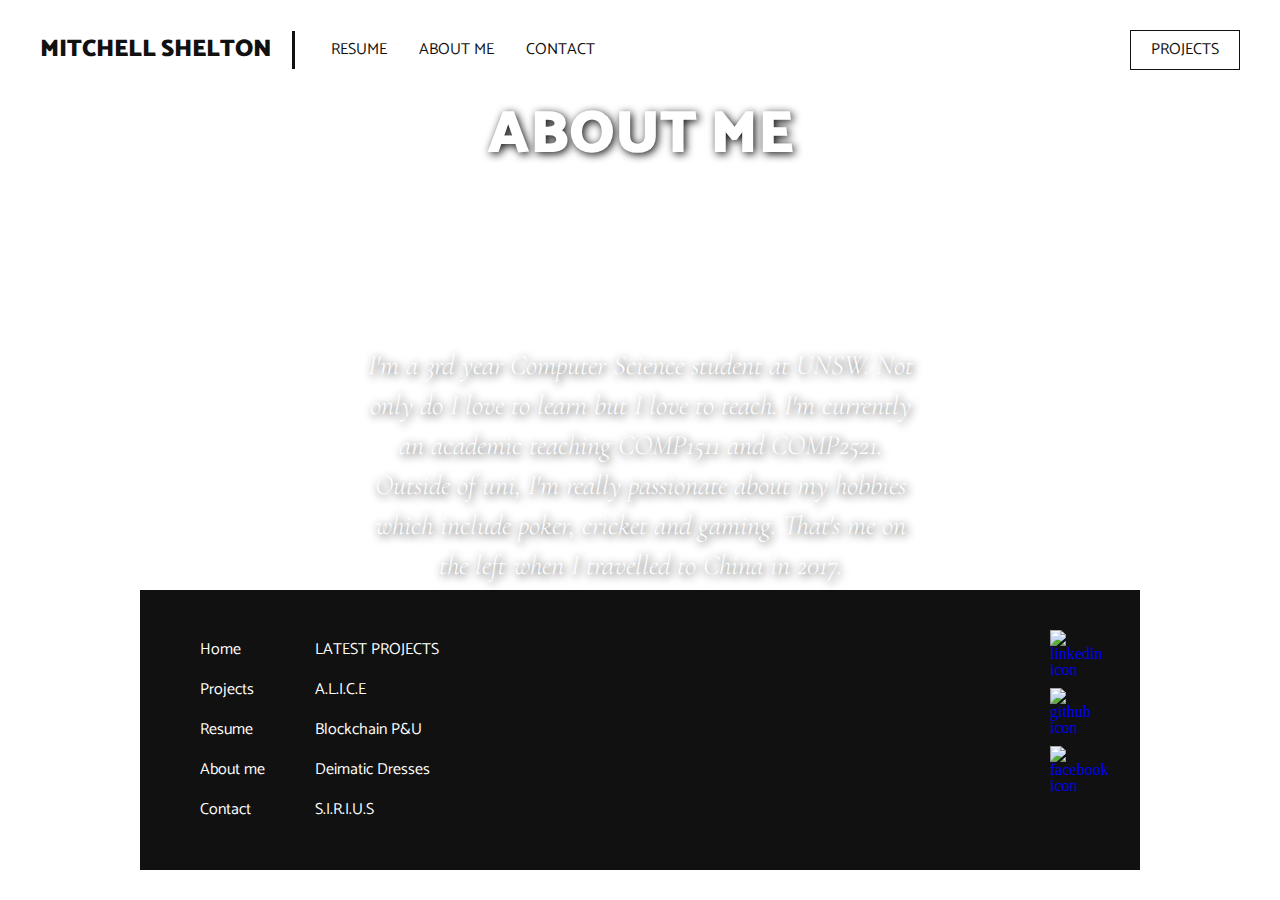
==== about.html @ c940419a "Add files via upload" ====
<!DOCTYPE html>
<html>
  <head>
    <meta charset="utf-8">
    <title>Mitchell Shelton</title>
    <meta name="viewport" content="width=device-width, initial-scale=1.0">
    <link
    href="https://fonts.googleapis.com/css?family=Catamaran:100,200,300,400,500,600,700,800,900|Cormorant+Garamond:300,300i,400,400i,500,500i,600,600i,700,700i" rel="stylesheet">
    <link rel="stylesheet" href="style.css">
  </head>
  <body>
    <header>
      <a href="index.html" class="header-brand">Mitchell Shelton</a>
      <nav>
        <ul>
          <li><a href="resume.html">Resume</a></li>
          <li><a href="about.html">About me</a></li>
          <li><a href="contact.html">Contact</a></li>
        </ul>
        <a href="projects.html" class="header-projects">Projects</a>
      </nav>
    </header>
    <main>

      <section class="index-banner-about">
        <div class="vertical-center">
          <h2>ABOUT ME</h2>
          <h1>I'm a 3rd year Computer Science student at UNSW. Not only do I love to learn but I love to teach. I'm currently an academic teaching COMP1511 and COMP2521. Outside of uni, I'm really passionate about my hobbies which include poker, cricket and gaming. That's me on the left when I travelled to China in 2017.</h1>
        </div>
      </section>

    </main>
    <div class="wrapper">
      <footer>
        <ul class="footer-links-main">
          <li><a href="index.html">Home</a></li>
          <li><a href="projects.html">Projects</a></li>
          <li><a href="resume.html">Resume</a></li>
          <li><a href="about.html">About me</a></li>
          <li><a href="contact.html">Contact</a></li>
        </ul>
        <ul class="footer-links-projects">
          <li><p>Latest projects</p></li>
          <li><a href="project1.html">A.L.I.C.E</a></li>
          <li><a href="project3.html">Blockchain P&U</a></li>
          <li><a href="project4.html">Deimatic Dresses</a></li>
          <li><a href="project2.html">S.I.R.I.U.S</a></li>
        </ul>
        <div class="footer-sm">
          <a href="https://www.linkedin.com/in/mitchell-shelton-5bb99812a/">
            <img src="img/linkedin-icon.png" alt="linkedin icon">
          </a>
          <a href="https://github.com/armoured">
            <img src="img/github-icon.png" alt="github icon">
          </a>
          <a href="https://www.facebook.com/mitchell.shelton.161">
            <img src="img/facebook-icon.png" alt="facebook icon">
          </a>
        </div>
      </footer>
    </div>
  </body>
</html>
---- style.css ----
/*
html5doctor.com Reset Stylesheet
v1.6.1
Last Updated: 2010-09-17
Author: Richard Clark - http://richclarkdesign.com
Twitter: @rich_clark
*/

html, body, div, span, object, iframe,
h1, h2, h3, h4, h5, h6, p, blockquote, pre,
abbr, address, cite, code,
del, dfn, em, img, ins, kbd, q, samp,
small, strong, sub, sup, var,
b, i,
dl, dt, dd, ol, ul, li,
fieldset, form, label, legend,
table, caption, tbody, tfoot, thead, tr, th, td,
article, aside, canvas, details, figcaption, figure,
footer, header, hgroup, menu, nav, section, summary,
time, mark, audio, video {
    margin:0;
    padding:0;
    border:0;
    outline:0;
    font-size:100%;
    vertical-align:baseline;
    background:transparent;
}

body {
    line-height:1;
}

article,aside,details,figcaption,figure,
footer,header,hgroup,menu,nav,section {
    display:block;
}

nav ul {
    list-style:none;
}

blockquote, q {
    quotes:none;
}

blockquote:before, blockquote:after,
q:before, q:after {
    content:'';
    content:none;
}

a {
    margin:0;
    padding:0;
    font-size:100%;
    vertical-align:baseline;
    background:transparent;
}

/* change colours to suit your needs */
ins {
    background-color:#ff9;
    color:#000;
    text-decoration:none;
}

/* change colours to suit your needs */
mark {
    background-color:#ff9;
    color:#000;
    font-style:italic;
    font-weight:bold;
}

del {
    text-decoration: line-through;
}

abbr[title], dfn[title] {
    border-bottom:1px dotted;
    cursor:help;
}

table {
    border-collapse:collapse;
    border-spacing:0;
}

/* change border colour to suit your needs */
hr {
    display:block;
    height:1px;
    border:0;
    border-top:1px solid #cccccc;
    margin:1em 0;
    padding:0;
}

input, select {
    vertical-align:middle;
}

/* MY CODE */

* {
  text-decoration: none;
}

main {
  padding-top: 100px;
}

header {
  position: fixed;
  top: 0;
  right: 0;
  left: 0;
  background-color: #fff;
  width: 100%;
  height: 100px;
}

header .header-brand {
  font-family: Catamaran;
  font-size: 24px;
  font-weight: 900;
  color: #111;
  text-transform: uppercase;
  display: block;
  margin: 0 auto;
  text-align: center;
  padding: 20px 0;
}

header nav ul {
  display: table;
  margin: 0 auto;
  /*display: block; */
  /*width: fit-content; */
}

header nav ul li{
  display: inline-block;
  float: left;
  list-style: none;
  padding: 0 16px;
}

header nav ul li a{
  font-family: Catamaran;
  font-size: 16px;
  color: #111;
  text-transform: uppercase;
}

header .header-projects {
  display: none;
}

@media only screen and (min-width: 1000px) {
  header .header-brand {
    margin: 31px 0;
    text-align: left;
    line-height: 38px;
    padding: 0 20px 0 40px;
    border-right: 3px solid #111;
    float: left;
  }

  header nav ul {
    margin: 20px 0 0 20px;
    float: left;
  }

  header nav ul li a{
    line-height: 60px;
  }

  header .header-projects {
    display: block;
    font-family: Catamaran;
    font-size: 16px;
    color: #111;
    text-transform: uppercase;
    line-height: 38px;
    border: 1px solid #111;
    float: right;
    margin-right: 40px;
    margin-top: 30px;
    padding: 0 20px;
  }
}

/*INDEX*/
.index-banner {
  width: 100%;
  height: calc(100vh - 100px);
  background-image: url('img/banner.jpg');
  background-repeat: no-repeat;
  background-position: center;
  background-size: cover;
  display: table;
}

.index-banner-about {
  width: 100%;
  height: calc(100vh - 100px);
  background-image: url('img/banner2.jpg');
  background-repeat: no-repeat;
  background-position: center;
  background-size: cover;
  display: table;
  margin-bottom: 5px;
}

.index-banner-contact {
  width: 100%;
  height: calc(100vh - 100px);
  background-color: #222;
  display: table;
  margin-bottom: 5px;
}

.index-banner-resume {
  width: 100%;
  height: calc(100vh - 100px);
  background-color: #222;
  display: table;
  margin-bottom: 5px;
}

.vertical-center {
  display: table-cell;
  vertical-align: middle;
}

.index-banner h2 {
  font-family: Catamaran;
  font-size: 60px;
  font-weight: 900;
  line-height: 70px;
  color: #fff;
  text-align: center;
  text-shadow: 2px 2px 8px #111;
}

.index-banner h1 {
  font-family: Cormorant Garamond;
  font-size: 28px;
  font-weight: 100;
  font-style: italic;
  line-height: 40px;
  color: #fff;
  text-align: center;
  text-shadow: 2px 2px 8px #111;

}

.index-banner-about h2 {
  font-family: Catamaran;
  font-size: 60px;
  font-weight: 900;
  line-height: 70px;
  color: #fff;
  text-align: center;
  text-shadow: 2px 2px 8px #111;
}

.index-banner-about h1 {
  font-family: Cormorant Garamond;
  font-size: 28px;
  font-weight: 100;
  font-style: italic;
  line-height: 40px;
  color: #fff;
  text-align: center;
  text-shadow: 2px 2px 8px #111;
}

.index-banner-contact h2 {
  font-family: Catamaran;
  font-size: 60px;
  font-weight: 900;
  line-height: 70px;
  color: #fff;
  text-align: center;
  text-shadow: 2px 2px 8px #111;
}

.index-banner-contact h1 {
  font-family: Cormorant Garamond;
  font-size: 28px;
  font-weight: 100;
  font-style: italic;
  line-height: 40px;
  color: #fff;
  text-align: center;
  text-shadow: 2px 2px 8px #111;

}

.index-banner-resume h2 {
  font-family: Catamaran;
  font-size: 60px;
  font-weight: 900;
  line-height: 70px;
  color: #fff;
  text-align: center;
  text-shadow: 2px 2px 8px #111;
}

.index-banner-resume h1 {
  font-family: Cormorant Garamond;
  font-size: 28px;
  font-weight: 100;
  font-style: italic;
  line-height: 40px;
  color: #fff;
  text-align: center;
  text-shadow: 2px 2px 8px #111;

}

.index-links div {
  margin: 16px 16px 0;
  width: calc(100% - 32px);
  height: 100px;
  background-color: #f2f2f2;
}

.index-links div h3 {
  font-family: Catamaran;
  font-size: 28px;
  font-weight: 600;
  line-height: 100px;
  color: #111;
  text-align: center;
  text-transform: uppercase;

}

@media only screen and (min-width: 1000px) {

  .wrapper {
    width: 1000px;
    margin: 0 auto;
  }

  .index-banner {
    width: 100%;
    height: 450px;
  }

  .index-banner-about {
    width: 100%;
    height: 450px;
  }

  .index-banner-contact {
    width: 100%;
    height: 450px;
  }

  .index-banner-resume {
    width: 100%;
    height: 450px;
  }

  .index-banner h1 {
    display: block;
    width: 560px;
    margin: 0 auto;
  }

  .index-banner-about h1 {
    display: block;
    width: 560px;
    margin: 0 auto;
    margin-top: 175px;
  }

  .index-banner-contact h1 {
    display: block;
    width: 560px;
    margin: 0 auto;
  }

  .index-banner-resume h1 {
    display: block;
    width: 560px;
    margin: 0 auto;
  }

  .index-links {
    padding-bottom: 20px;
    overflow: hidden;
  }

  .index-links div {
    margin: 20px 10px 0;
    height: 230px;
    background-color: #f2f2f2;
    float: left;
  }

  .index-boxlink-square {
    width: calc(25% - 20px) !important;
  }

  .index-boxlink-rectangle {
    width: calc(50% - 20px) !important;
  }

  .index-links div h3 {
    line-height: 230px;

  }

}

/*CASES*/

.projects-links {
  overflow: hidden;
  margin-bottom: 20px;
}

.projects-links h2 {
  font-family: Catamaran;
  font-size: 28px;
  font-weight: 600;
  color: #111;
  text-transform: uppercase;
}

.projects-links .projects-link {
  float: left;
  width: 230px;
  height: 230px;
  margin: 20px 10px 0;
  background-color: #e3e3e3;
}

.projects-links .projects-link p {
  padding-top: 45%;
  font-family: Catamaran;
  font-size: 24px;
  font-weight: 600;
  color: #111;
  text-align: center;
  text-transform: uppercase;
}

/*CASE*/

.project-info h2 {
  font-family: Catamaran;
  font-size: 28px;
  font-weight: 600;
  color: #111;
  text-align: center;
  text-transform: uppercase;
}

.project-info video {
  display: block;
  margin: 0 auto;
  padding: 30px 0;
  max-width: 1000px;
  max-height: 500px;
}

.project-info iframe {
  display: block;
  margin: 0 auto;
  padding: 30px 0;
  width: 500px;
  height: 500px;
}

.project-info img {
  display: block;
  margin: 0 auto;
  padding: 30px 0;
  width: 650px;
  height: 500px;
}

.project-info article h3 {
  font-family: Catamaran;
  font-size: 28px;
  font-weight: 600;
  color: #111;
  text-transform: uppercase;
}

.project-info article p {
  font-family: Catamaran;
  font-size: 16px;
  font-weight: 600;
  line-height: 24px;
  color: #111;
  column-count: 3;
  column-gap: 30px;
  padding-top: 20px;
  padding-bottom: 20px;
}

.project-info ul {
  width: fit-content;
  float: left;
  padding-left: 20px;
}

.project-info ul li {
  display: block;
  list-style: none;
}

.project-info ul li a {
  font-family: Catamaran;
  font-size: 16px;
  color: #111;
  line-height: 40px;
}

/*FOOTER*/

footer {
  width: calc(100% - 80px);
  padding: 40px 40px;
  margin-top 20px;
  background-color: #111;
  overflow: hidden;
}

footer ul {
  width: fit-content;
  float: left;
  padding-left: 20px;
}

footer ul li {
  display: block;
  list-style: none;
}

footer ul li a {
  font-family: Catamaran;
  font-size: 16px;
  color: #fff;
  line-height: 40px;
}

.footer-links-projects {
  display: none;
}

.footer-sm {
  width: 50px;
  float: right;
}

.footer-sm img {
  width: 100%;
  margin-bottom: 10px;
}

@media only screen and (min-width: 1000px) {

  .footer-links-projects {
    display: block;
  }

  footer ul {
    padding-right: 30px;
  }

  footer ul li p {
    font-family: Catamaran;
    font-size: 16px;
    color: #fff;
    line-height: 40px;
    text-transform: uppercase;
  }

}
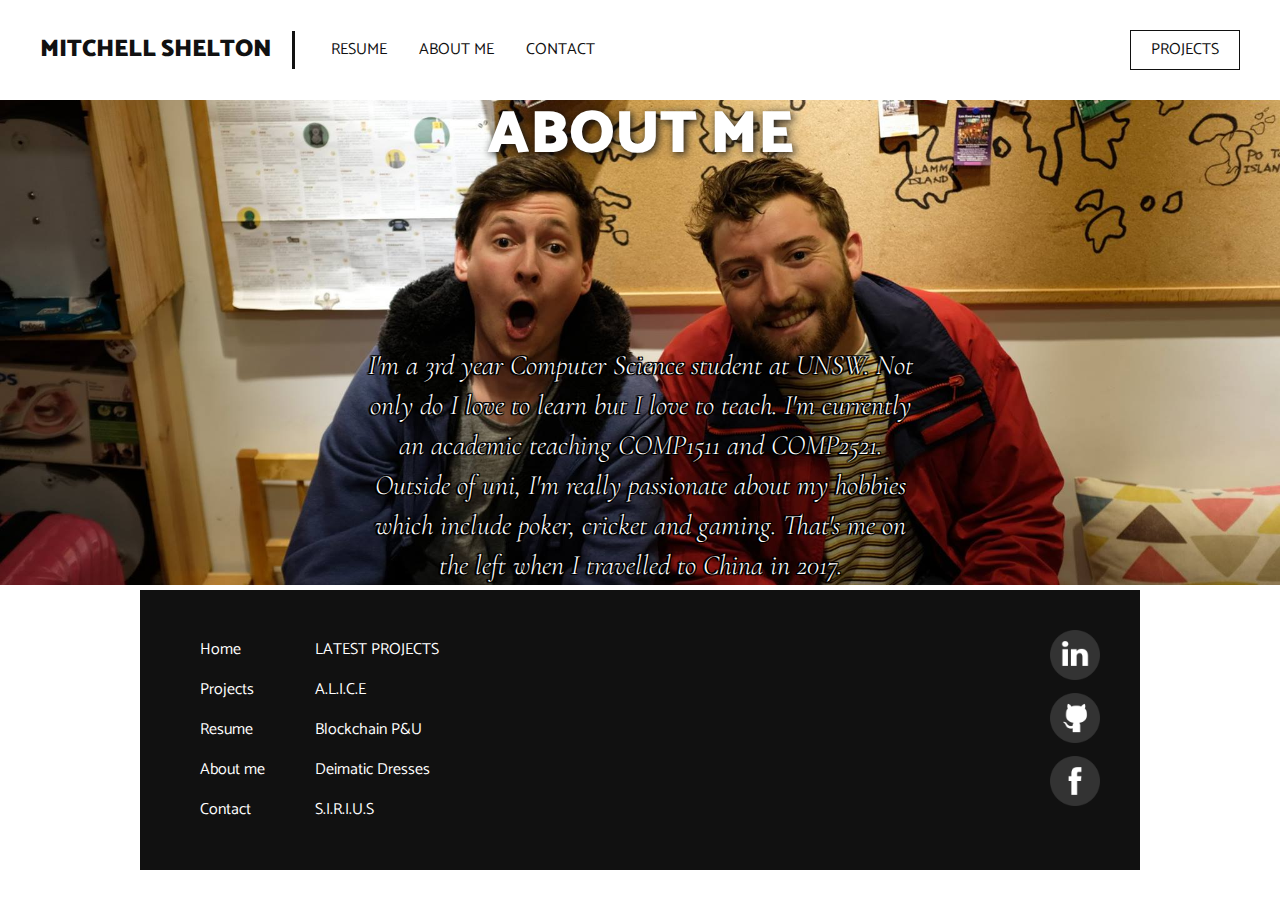
==== commit 3ed8cf77: "Add files via upload" ====
--- a/about.html
+++ b/about.html
@@ -47,7 +47,7 @@
           <li><a href="project2.html">S.I.R.I.U.S</a></li>
         </ul>
         <div class="footer-sm">
-          <a href="https://www.linkedin.com/in/mitchell-shelton-5bb99812a/">
+          <a href="https://www.linkedin.com/in/mitchell-shelton">
             <img src="img/linkedin-icon.png" alt="linkedin icon">
           </a>
           <a href="https://github.com/armoured">
--- a/style.css
+++ b/style.css
@@ -275,7 +275,16 @@
   line-height: 40px;
   color: #fff;
   text-align: center;
-  text-shadow: 2px 2px 8px #111;
+
+  text-shadow:
+        0.05em 0 black,
+        0 0.05em black,
+        -0.05em 0 black,
+        0 -0.05em black,
+        -0.05em -0.05em black,
+        -0.05em 0.05em black,
+        0.05em -0.05em black,
+        0.05em 0.05em black;
 }
 
 .index-banner-contact h2 {
@@ -310,7 +319,7 @@
   text-shadow: 2px 2px 8px #111;
 }
 
-.index-banner-resume h1 {
+.index-banner-resume embed {
   font-family: Cormorant Garamond;
   font-size: 28px;
   font-weight: 100;
@@ -432,14 +441,15 @@
   font-weight: 600;
   color: #111;
   text-transform: uppercase;
+  text-align: center;
 }
 
 .projects-links .projects-link {
-  float: left;
   width: 230px;
   height: 230px;
-  margin: 20px 10px 0;
+  margin: 20px auto;
   background-color: #e3e3e3;
+
 }
 
 .projects-links .projects-link p {
@@ -450,6 +460,39 @@
   color: #111;
   text-align: center;
   text-transform: uppercase;
+}
+
+@media only screen and (min-width: 1000px) {
+  .projects-links {
+    overflow: hidden;
+    margin-bottom: 20px;
+  }
+
+  .projects-links h2 {
+    font-family: Catamaran;
+    font-size: 28px;
+    font-weight: 600;
+    color: #111;
+    text-transform: uppercase;
+  }
+
+  .projects-links .projects-link {
+    float: left;
+    width: 230px;
+    height: 230px;
+    margin: 20px 10px 0;
+    background-color: #e3e3e3;
+  }
+
+  .projects-links .projects-link p {
+    padding-top: 45%;
+    font-family: Catamaran;
+    font-size: 24px;
+    font-weight: 600;
+    color: #111;
+    text-align: center;
+    text-transform: uppercase;
+  }
 }
 
 /*CASE*/
@@ -467,24 +510,24 @@
   display: block;
   margin: 0 auto;
   padding: 30px 0;
-  max-width: 1000px;
-  max-height: 500px;
+  width: 100%;
+  height: calc(100vh - 400px);
 }
 
 .project-info iframe {
   display: block;
   margin: 0 auto;
   padding: 30px 0;
-  width: 500px;
-  height: 500px;
+  width: 100%;
+  height: calc(100vh - 200px);
 }
 
 .project-info img {
+  width: 100%;
+  height: calc(100vh - 350px);
   display: block;
   margin: 0 auto;
   padding: 30px 0;
-  width: 650px;
-  height: 500px;
 }
 
 .project-info article h3 {
@@ -493,6 +536,7 @@
   font-weight: 600;
   color: #111;
   text-transform: uppercase;
+  text-align: center;
 }
 
 .project-info article p {
@@ -501,20 +545,21 @@
   font-weight: 600;
   line-height: 24px;
   color: #111;
-  column-count: 3;
+  column-count: 1;
   column-gap: 30px;
   padding-top: 20px;
   padding-bottom: 20px;
+  text-align: center;
 }
 
 .project-info ul {
   width: fit-content;
-  float: left;
-  padding-left: 20px;
+  text-align: center;
 }
 
 .project-info ul li {
-  display: block;
+  display: table;
+  margin: 0 auto;
   list-style: none;
 }
 
@@ -523,6 +568,96 @@
   font-size: 16px;
   color: #111;
   line-height: 40px;
+}
+
+.vidnote {
+  font-family: Catamaran;
+  font-size: 16px;
+  font-weight: 600;
+  color: #111;
+  text-align: center;
+  padding-top: 10px;
+}
+
+@media only screen and (min-width: 1000px) {
+  .project-info h2 {
+    font-family: Catamaran;
+    font-size: 28px;
+    font-weight: 600;
+    color: #111;
+    text-align: center;
+    text-transform: uppercase;
+  }
+
+  .project-info video {
+    display: block;
+    margin: 0 auto;
+    padding: 30px 0;
+    max-width: 1000px;
+    max-height: 500px;
+  }
+
+  .project-info iframe {
+    display: block;
+    margin: 0 auto;
+    padding: 30px 0;
+    width: 500px;
+    height: 500px;
+  }
+
+  .project-info img {
+    display: block;
+    margin: 0 auto;
+    padding: 30px 0;
+    width: 650px;
+    height: 500px;
+  }
+
+  .project-info article h3 {
+    font-family: Catamaran;
+    font-size: 28px;
+    font-weight: 600;
+    color: #111;
+    text-transform: uppercase;
+    text-align: left;
+  }
+
+  .project-info article p {
+    font-family: Catamaran;
+    font-size: 16px;
+    font-weight: 600;
+    line-height: 24px;
+    color: #111;
+    column-count: 3;
+    column-gap: 30px;
+    padding-top: 20px;
+    padding-bottom: 20px;
+    text-align: left;
+  }
+
+  .project-info ul {
+    width: fit-content;
+    float: left;
+    padding-left: 20px;
+    text-align: left;
+  }
+
+  .project-info ul li {
+    display: block;
+    list-style: none;
+    margin: none;
+  }
+
+  .project-info ul li a {
+    font-family: Catamaran;
+    font-size: 16px;
+    color: #111;
+    line-height: 40px;
+  }
+
+  .vidnote {
+    font-size: 0px;
+  }
 }
 
 /*FOOTER*/
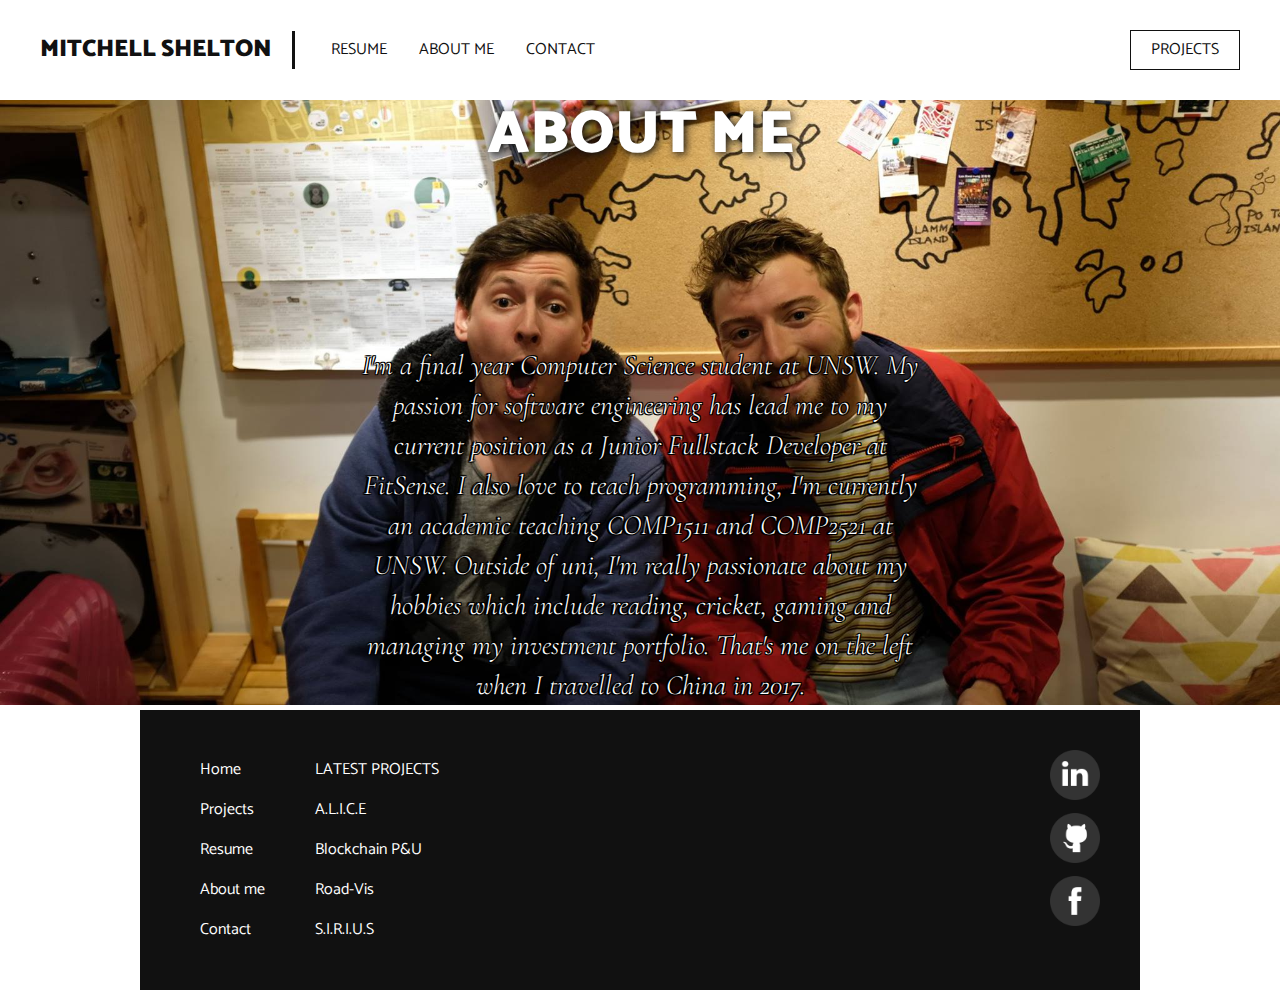
==== commit 6c6878aa: "Add files via upload" ====
--- a/about.html
+++ b/about.html
@@ -25,7 +25,7 @@
       <section class="index-banner-about">
         <div class="vertical-center">
           <h2>ABOUT ME</h2>
-          <h1>I'm a 3rd year Computer Science student at UNSW. Not only do I love to learn but I love to teach. I'm currently an academic teaching COMP1511 and COMP2521. Outside of uni, I'm really passionate about my hobbies which include poker, cricket and gaming. That's me on the left when I travelled to China in 2017.</h1>
+          <h1>I'm a final year Computer Science student at UNSW. My passion for software engineering has lead me to my current position as a Junior Fullstack Developer at FitSense. I also love to teach programming, I'm currently an academic teaching COMP1511 and COMP2521 at UNSW. Outside of uni, I'm really passionate about my hobbies which include reading, cricket, gaming and managing my investment portfolio. That's me on the left when I travelled to China in 2017.</h1>
         </div>
       </section>
 
@@ -43,7 +43,7 @@
           <li><p>Latest projects</p></li>
           <li><a href="project1.html">A.L.I.C.E</a></li>
           <li><a href="project3.html">Blockchain P&U</a></li>
-          <li><a href="project4.html">Deimatic Dresses</a></li>
+          <li><a href="project6.html">Road-Vis</a></li>
           <li><a href="project2.html">S.I.R.I.U.S</a></li>
         </ul>
         <div class="footer-sm">
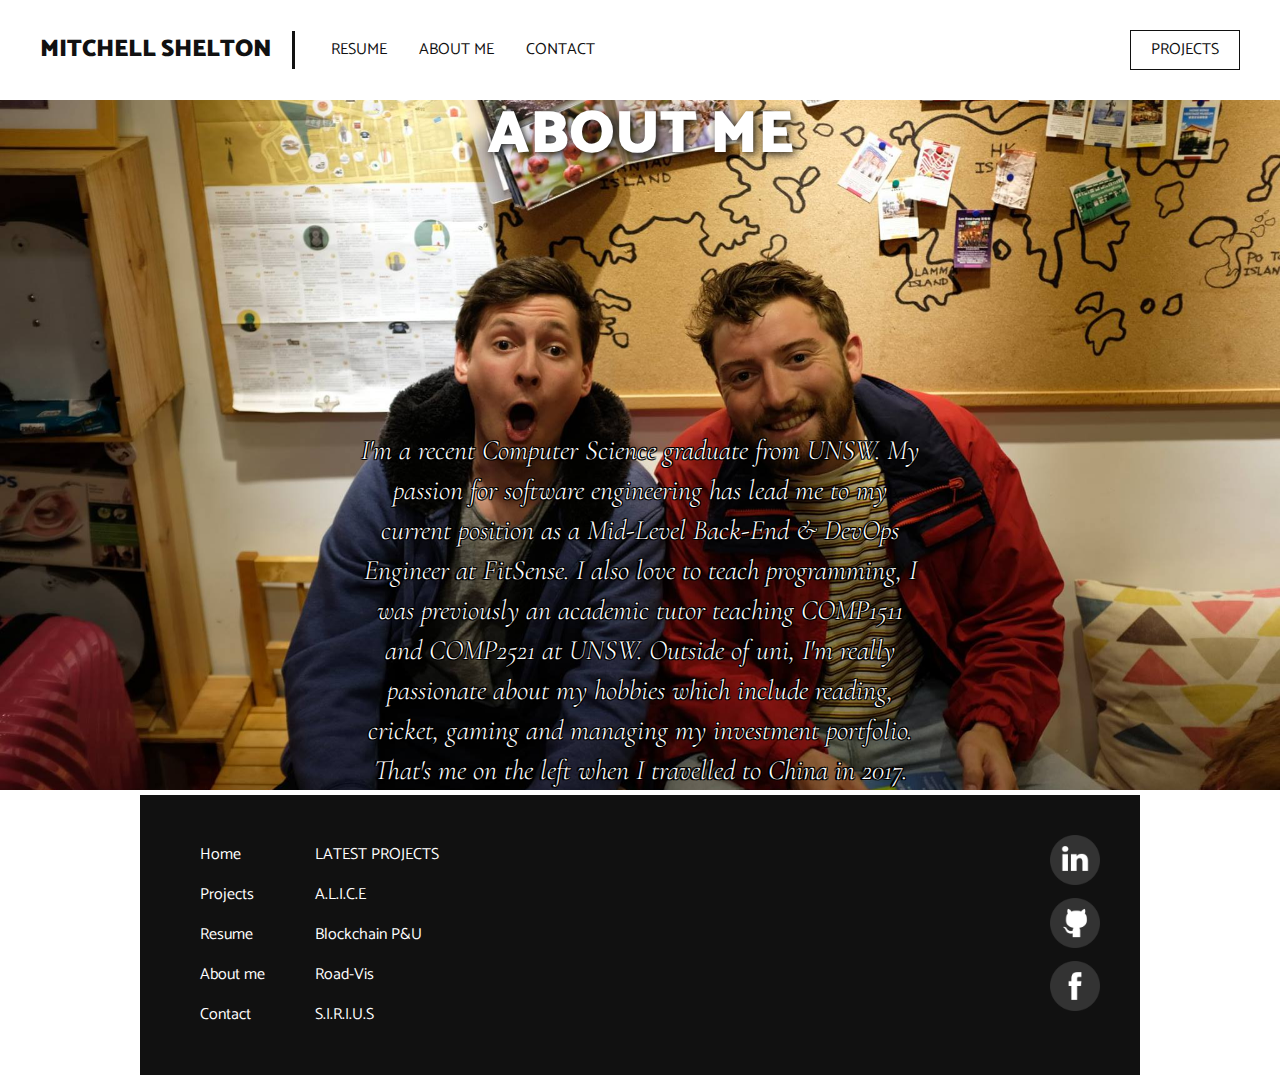
==== commit ba9a577f: "Add files via upload" ====
--- a/about.html
+++ b/about.html
@@ -25,7 +25,7 @@
       <section class="index-banner-about">
         <div class="vertical-center">
           <h2>ABOUT ME</h2>
-          <h1>I'm a final year Computer Science student at UNSW. My passion for software engineering has lead me to my current position as a Junior Fullstack Developer at FitSense. I also love to teach programming, I'm currently an academic teaching COMP1511 and COMP2521 at UNSW. Outside of uni, I'm really passionate about my hobbies which include reading, cricket, gaming and managing my investment portfolio. That's me on the left when I travelled to China in 2017.</h1>
+          <h1>I'm a recent Computer Science graduate from UNSW. My passion for software engineering has lead me to my current position as a Mid-Level Back-End & DevOps Engineer at FitSense. I also love to teach programming, I was previously an academic tutor teaching COMP1511 and COMP2521 at UNSW. Outside of uni, I'm really passionate about my hobbies which include reading, cricket, gaming and managing my investment portfolio. That's me on the left when I travelled to China in 2017.</h1>
         </div>
       </section>
 
--- a/style.css
+++ b/style.css
@@ -276,6 +276,7 @@
   color: #fff;
   text-align: center;
 
+
   text-shadow:
         0.05em 0 black,
         0 0.05em black,
@@ -319,7 +320,7 @@
   text-shadow: 2px 2px 8px #111;
 }
 
-.index-banner-resume embed {
+.index-banner-resume h1 {
   font-family: Cormorant Garamond;
   font-size: 28px;
   font-weight: 100;
@@ -386,7 +387,7 @@
     display: block;
     width: 560px;
     margin: 0 auto;
-    margin-top: 175px;
+    margin-top: 260px;
   }
 
   .index-banner-contact h1 {
